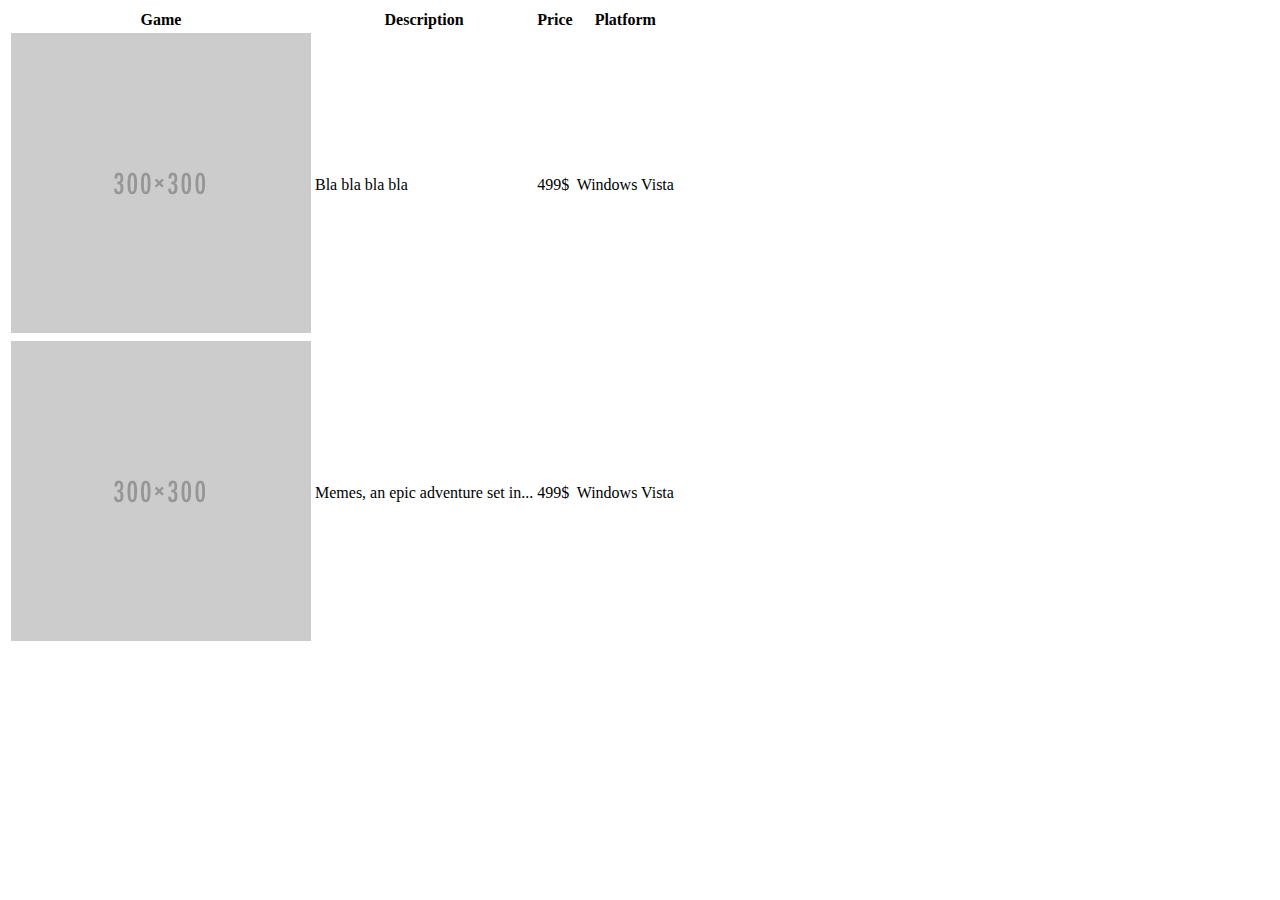
==== GamesForGold/html/game_list.html @ b2ba6fb5 "First commit of website to be worked on at AIE." ====
<!DOCTYPE html>

<html>


<head>
<meta charset="UTF-8"/>
<!--Allow elements to scale with viewport (dimensions of device that is browsing)-->
<meta name="viewport" content="width=device-width, initial-scale=1.0"/>
<!--All URLS on this page will use this URL as a starting address to find something-->
<base href="../assets/images/" target="_blank"/>
</head>

<body>

<table>
	<tr>
		<th> Game 		</th>
		<th> Description</th>
		<th> Price 		</th>
		<th> Platform 	</th>
	</tr>
	<tr>
		<td> <img src="game_placeholder.png" alt="Placeholder"/> 		</td>
		<td> Bla bla bla bla											</td>
		<td> 499$ 														</td>
		<td> Windows Vista											    </td>
	</tr>
	<tr>
		<td> <img src="game_placeholder.png" alt="Placeholder"/> 		</td>
		<td> Memes, an epic adventure set in...							</td>
		<td> 499$ 														</td>
		<td> Windows Vista											    </td>
	</tr>
</table>


</body>

</html>
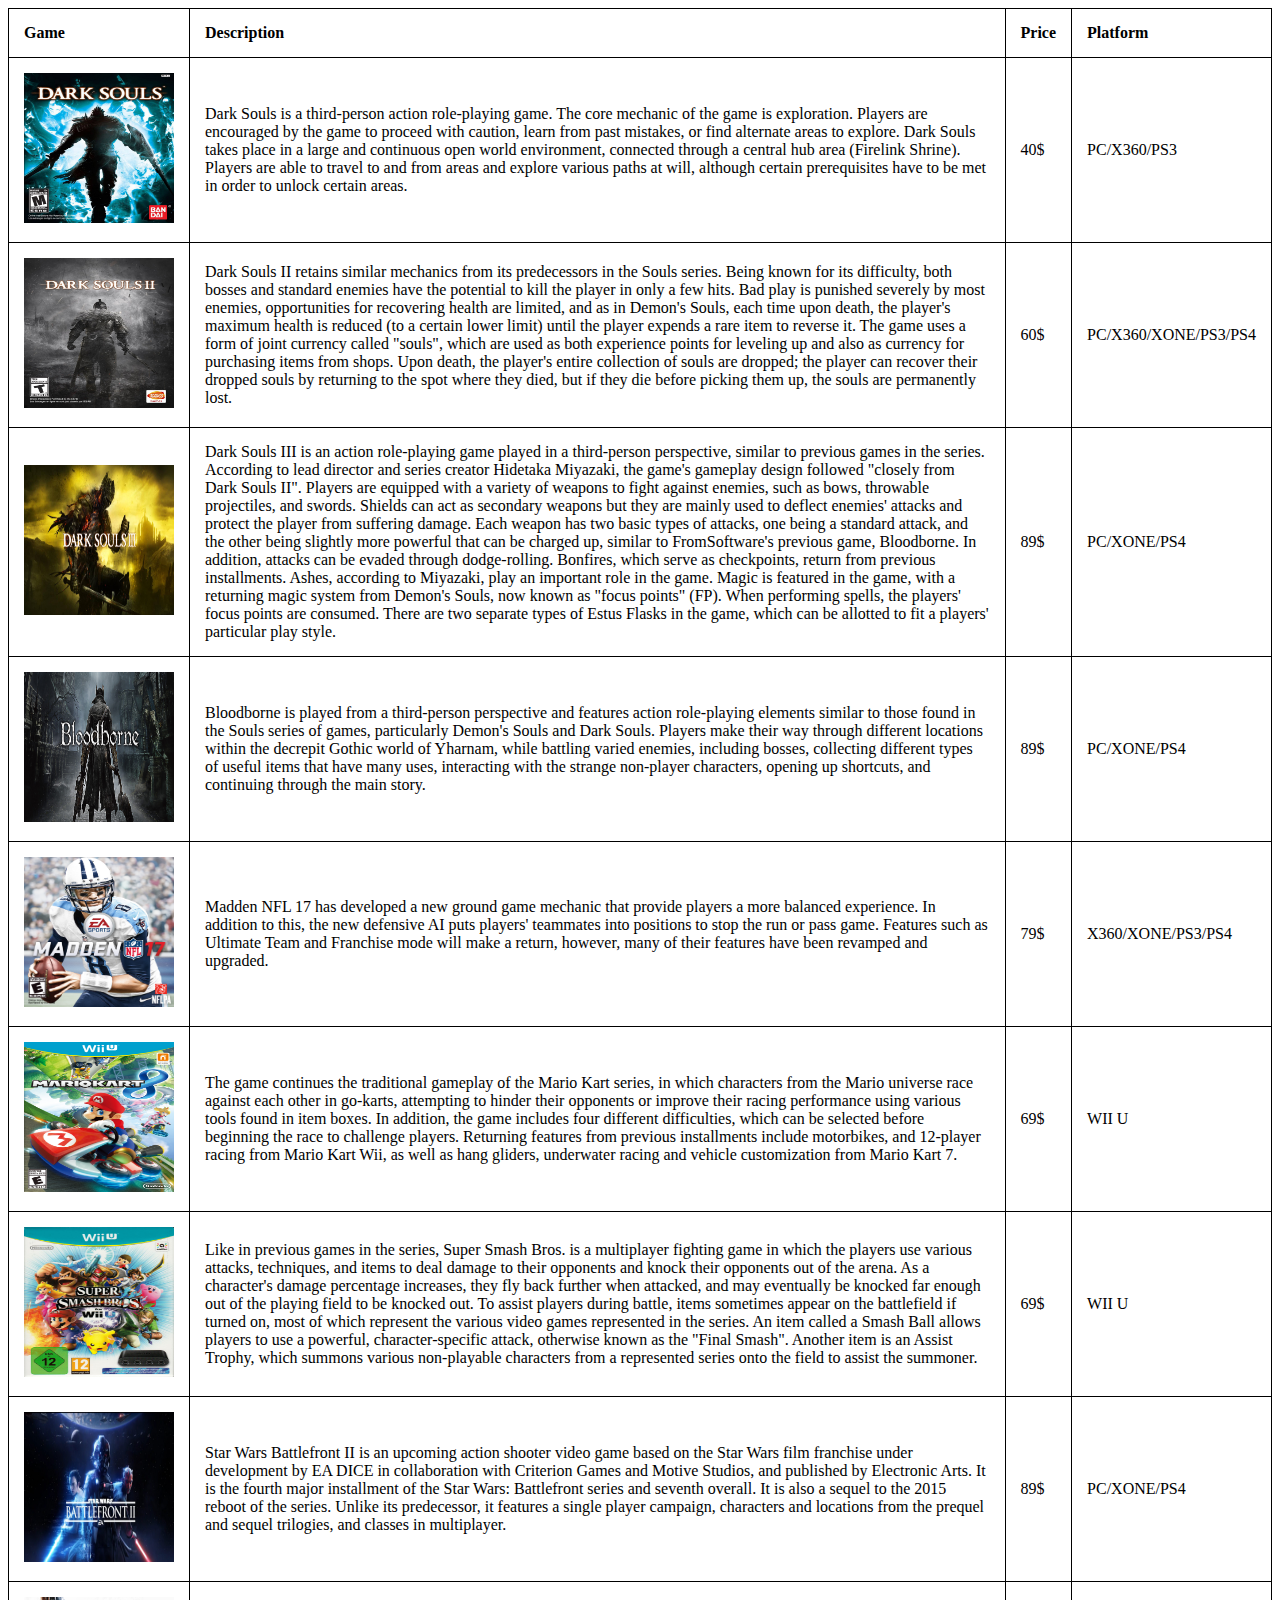
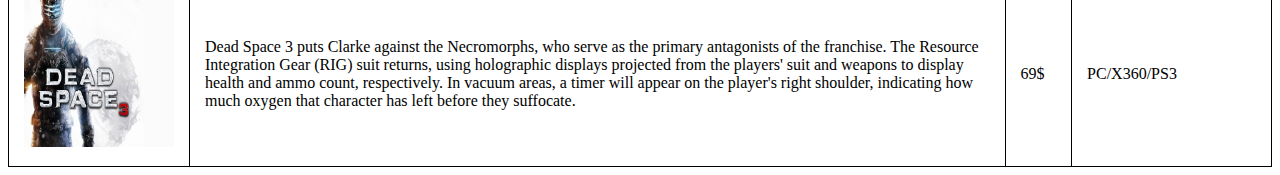
==== commit 449b0df4: "Complete implementation of all things necessary, further refinement allowed. CHM finished, javascrip" ====
--- a/GamesForGold/html/game_list.html
+++ b/GamesForGold/html/game_list.html
@@ -4,16 +4,21 @@
 
 
 <head>
-<meta charset="UTF-8"/>
+<meta charset="UTF-8">
 <!--Allow elements to scale with viewport (dimensions of device that is browsing)-->
-<meta name="viewport" content="width=device-width, initial-scale=1.0"/>
+<meta name="viewport" content="width=device-width, initial-scale=1.0">
+<script src = "../js/game-info.js"></script> 	<!--Allow use of functions in javascript file-->
 <!--All URLS on this page will use this URL as a starting address to find something-->
-<base href="../assets/images/" target="_blank"/>
+<base href="../assets/images/" target="_blank">
+<link rel="stylesheet" type="text/css" href="../../css/main.css">
+
+<title> Game List </title>
+
 </head>
 
 <body>
 
-<table>
+<table id="game-list">
 	<tr>
 		<th> Game 		</th>
 		<th> Description</th>
@@ -21,16 +26,112 @@
 		<th> Platform 	</th>
 	</tr>
 	<tr>
-		<td> <img src="game_placeholder.png" alt="Placeholder"/> 		</td>
-		<td> Bla bla bla bla											</td>
-		<td> 499$ 														</td>
-		<td> Windows Vista											    </td>
+		<td> 
+			<a onclick="storeGameInfo('Dark Souls 1')" href="../../html/game_page.html" target="iframe_a"> <img class="thumb" src="game_covers/Dark%20Souls%201.jpg" alt="Dark Souls 1"> </a> 
+		</td>
+		<td id="desc">
+			Dark Souls is a third-person action role-playing game. 
+			The core mechanic of the game is exploration. Players are encouraged by the game to proceed with caution, learn from past mistakes, or find alternate areas to explore. 
+			Dark Souls takes place in a large and continuous open world environment, connected through a central hub area (Firelink Shrine). 
+			Players are able to travel to and from areas and explore various paths at will, although certain prerequisites have to be met in order to unlock certain areas.
+		</td>
+		<td id="price"> 40$ 														</td>
+		<td id="platform"> PC/X360/PS3											    </td>
 	</tr>
 	<tr>
-		<td> <img src="game_placeholder.png" alt="Placeholder"/> 		</td>
-		<td> Memes, an epic adventure set in...							</td>
-		<td> 499$ 														</td>
-		<td> Windows Vista											    </td>
+		<td> <a onclick="storeGameInfo('Dark Souls 2')" href="../../html/game_page.html" target="iframe_a"> <img class="thumb" src="game_covers/Dark%20Souls%202.jpg" alt="Dark Souls 2"> </a> </td>
+		<td id="desc">
+			Dark Souls II retains similar mechanics from its predecessors in the Souls series. 
+			Being known for its difficulty, both bosses and standard enemies have the potential to kill the player in only a few hits.
+			Bad play is punished severely by most enemies, opportunities for recovering health are limited, 
+			and as in Demon's Souls, each time upon death, the player's maximum health is reduced (to a certain lower limit) until the player expends a rare item to reverse it. 
+			The game uses a form of joint currency called "souls", which are used as both experience points for leveling up and also as currency for purchasing items from shops. 
+			Upon death, the player's entire collection of souls are dropped; the player can recover their dropped souls by returning to the spot where they died, 
+			but if they die before picking them up, the souls are permanently lost.
+		</td>
+		<td id="price"> 60$ 														</td>
+		<td id="platform"> PC/X360/XONE/PS3/PS4									    </td>
+	</tr>
+	<tr>
+		<td> <a onclick="storeGameInfo('Dark Souls 3')" href="../../html/game_page.html" target="iframe_a"> <img class="thumb" src="game_covers/Dark%20Souls%203.jpg" alt="Dark Souls 3"> </a> </td>
+		<td id="desc">
+			Dark Souls III is an action role-playing game played in a third-person perspective, similar to previous games in the series. 
+			According to lead director and series creator Hidetaka Miyazaki, the game's gameplay design followed "closely from Dark Souls II". 
+			Players are equipped with a variety of weapons to fight against enemies, such as bows, throwable projectiles, and swords. 
+			Shields can act as secondary weapons but they are mainly used to deflect enemies' attacks and protect the player from suffering damage. 
+			Each weapon has two basic types of attacks, one being a standard attack, and the other being slightly more powerful that can be charged up, similar to FromSoftware's previous game, 
+			Bloodborne. In addition, attacks can be evaded through dodge-rolling. Bonfires, which serve as checkpoints, return from previous installments. Ashes, according to Miyazaki, 
+			play an important role in the game. Magic is featured in the game, with a returning magic system from Demon's Souls, now known as "focus points" (FP). 
+			When performing spells, the players' focus points are consumed. There are two separate types of Estus Flasks in the game, which can be allotted to fit a players' particular play style.
+		</td>
+		<td id="price"> 89$ 														</td>
+		<td id="platform"> PC/XONE/PS4									    		</td>
+	</tr>
+	<tr>
+		<td> <a onclick="storeGameInfo('Bloodborne')" href="../../html/game_page.html" target="iframe_a"> <img class="thumb" src="game_covers/Bloodborne.jpg" alt="Bloodborne"> </a> </td>
+		<td id="desc">
+			Bloodborne is played from a third-person perspective and features action role-playing elements similar to those found in the Souls series of games, particularly Demon's Souls and Dark Souls.
+			Players make their way through different locations within the decrepit Gothic world of Yharnam, while battling varied enemies, including bosses,
+			collecting different types of useful items that have many uses, interacting with the strange non-player characters, 
+			opening up shortcuts, and continuing through the main story.
+		</td>
+		<td id="price"> 89$ 														</td>
+		<td id="platform"> PC/XONE/PS4									    		</td>
+	</tr>
+	<tr>
+		<td> <a onclick="storeGameInfo('Madden NFL 17')" href="../../html/game_page.html" target="iframe_a"> <img class="thumb" src="game_covers/Madden%20NFL%2017.jpg" alt="Madden NFL 17"> </a> </td>
+		<td id="desc">
+			Madden NFL 17 has developed a new ground game mechanic that provide players a more balanced experience. 
+			In addition to this, the new defensive AI puts players' teammates into positions to stop the run or pass game. 
+			Features such as Ultimate Team and Franchise mode will make a return, however, many of their features have been revamped and upgraded.
+		</td>
+		<td id="price"> 79$ 														</td>
+		<td id="platform"> X360/XONE/PS3/PS4									    	</td>
+	</tr>
+	<tr>
+		<td> <a onclick="storeGameInfo('Mario Kart 8')" href="../../html/game_page.html" target="iframe_a"> <img class="thumb" src="game_covers/Mario%20Kart%208.jpg" alt="Mario Kart 8"> </a> </td>
+		<td id="desc">
+			The game continues the traditional gameplay of the Mario Kart series, in which characters from the Mario universe race against each other in go-karts, 
+			attempting to hinder their opponents or improve their racing performance using various tools found in item boxes. 
+			In addition, the game includes four different difficulties, which can be selected before beginning the race to challenge players. 
+			Returning features from previous installments include motorbikes, and 12-player racing from Mario Kart Wii, 
+			as well as hang gliders, underwater racing and vehicle customization from Mario Kart 7.
+		</td>
+		<td id="price"> 69$ 														</td>
+		<td id="platform"> WII U									    				</td>
+	</tr>
+	<tr>
+		<td> <a onclick="storeGameInfo('Super Smash Brothers Wii U')" href="../../html/game_page.html" target="iframe_a"> <img class="thumb" src="game_covers/Super%20Smash%20Brothers%20Wii%20U.jpg" alt="Super Smash Brothers Wii U"> </a> </td>
+		<td id="desc">
+			Like in previous games in the series, Super Smash Bros. is a multiplayer fighting game in which the players use various attacks, techniques, 
+			and items to deal damage to their opponents and knock their opponents out of the arena. As a character's damage percentage increases, they fly back further when attacked, 
+			and may eventually be knocked far enough out of the playing field to be knocked out. To assist players during battle, items sometimes appear on the battlefield if turned on, 
+			most of which represent the various video games represented in the series. An item called a Smash Ball allows players to use a powerful, character-specific attack, 
+			otherwise known as the "Final Smash". Another item is an Assist Trophy, which summons various non-playable characters from a represented series onto the field to assist the summoner. 
+		</td>
+		<td id="price"> 69$ 														</td>
+		<td id="platform"> WII U									    				</td>
+	</tr>
+	<tr>
+		<td> <a onclick="storeGameInfo('Star Wars Battlefront 2')" href="../../html/game_page.html" target="iframe_a"> <img class="thumb" src="game_covers/Star%20Wars%20Battlefront%202.jpg" alt="Star Wars Battlefront 2"> </a> </td>
+		<td id="desc">
+			Star Wars Battlefront II is an upcoming action shooter video game based on the Star Wars film franchise under development by EA DICE in collaboration with Criterion Games and Motive Studios,
+			and published by Electronic Arts. It is the fourth major installment of the Star Wars: Battlefront series and seventh overall. 
+			It is also a sequel to the 2015 reboot of the series. Unlike its predecessor, it features a single player campaign, characters and locations from the prequel and sequel trilogies, 
+			and classes in multiplayer. 
+		</td>
+		<td id="price"> 89$ 														</td>
+		<td id="platform"> PC/XONE/PS4									    		</td>
+	</tr>
+	<tr>
+		<td> <a onclick="storeGameInfo('Dead Space 3')" href="../../html/game_page.html" target="iframe_a"> <img class="thumb" src="game_covers/Dead%20Space%203.jpg" alt="Dead Space 3"> </a> </td>
+		<td id="desc">
+			Dead Space 3 puts Clarke against the Necromorphs, who serve as the primary antagonists of the franchise. 
+			The Resource Integration Gear (RIG) suit returns, using holographic displays projected from the players' suit and weapons to display health and ammo count, respectively. 
+			In vacuum areas, a timer will appear on the player's right shoulder, indicating how much oxygen that character has left before they suffocate.
+		</td>
+		<td id="price"> 69$ 														</td>
+		<td id="platform"> PC/X360/PS3									    		</td>
 	</tr>
 </table>
 
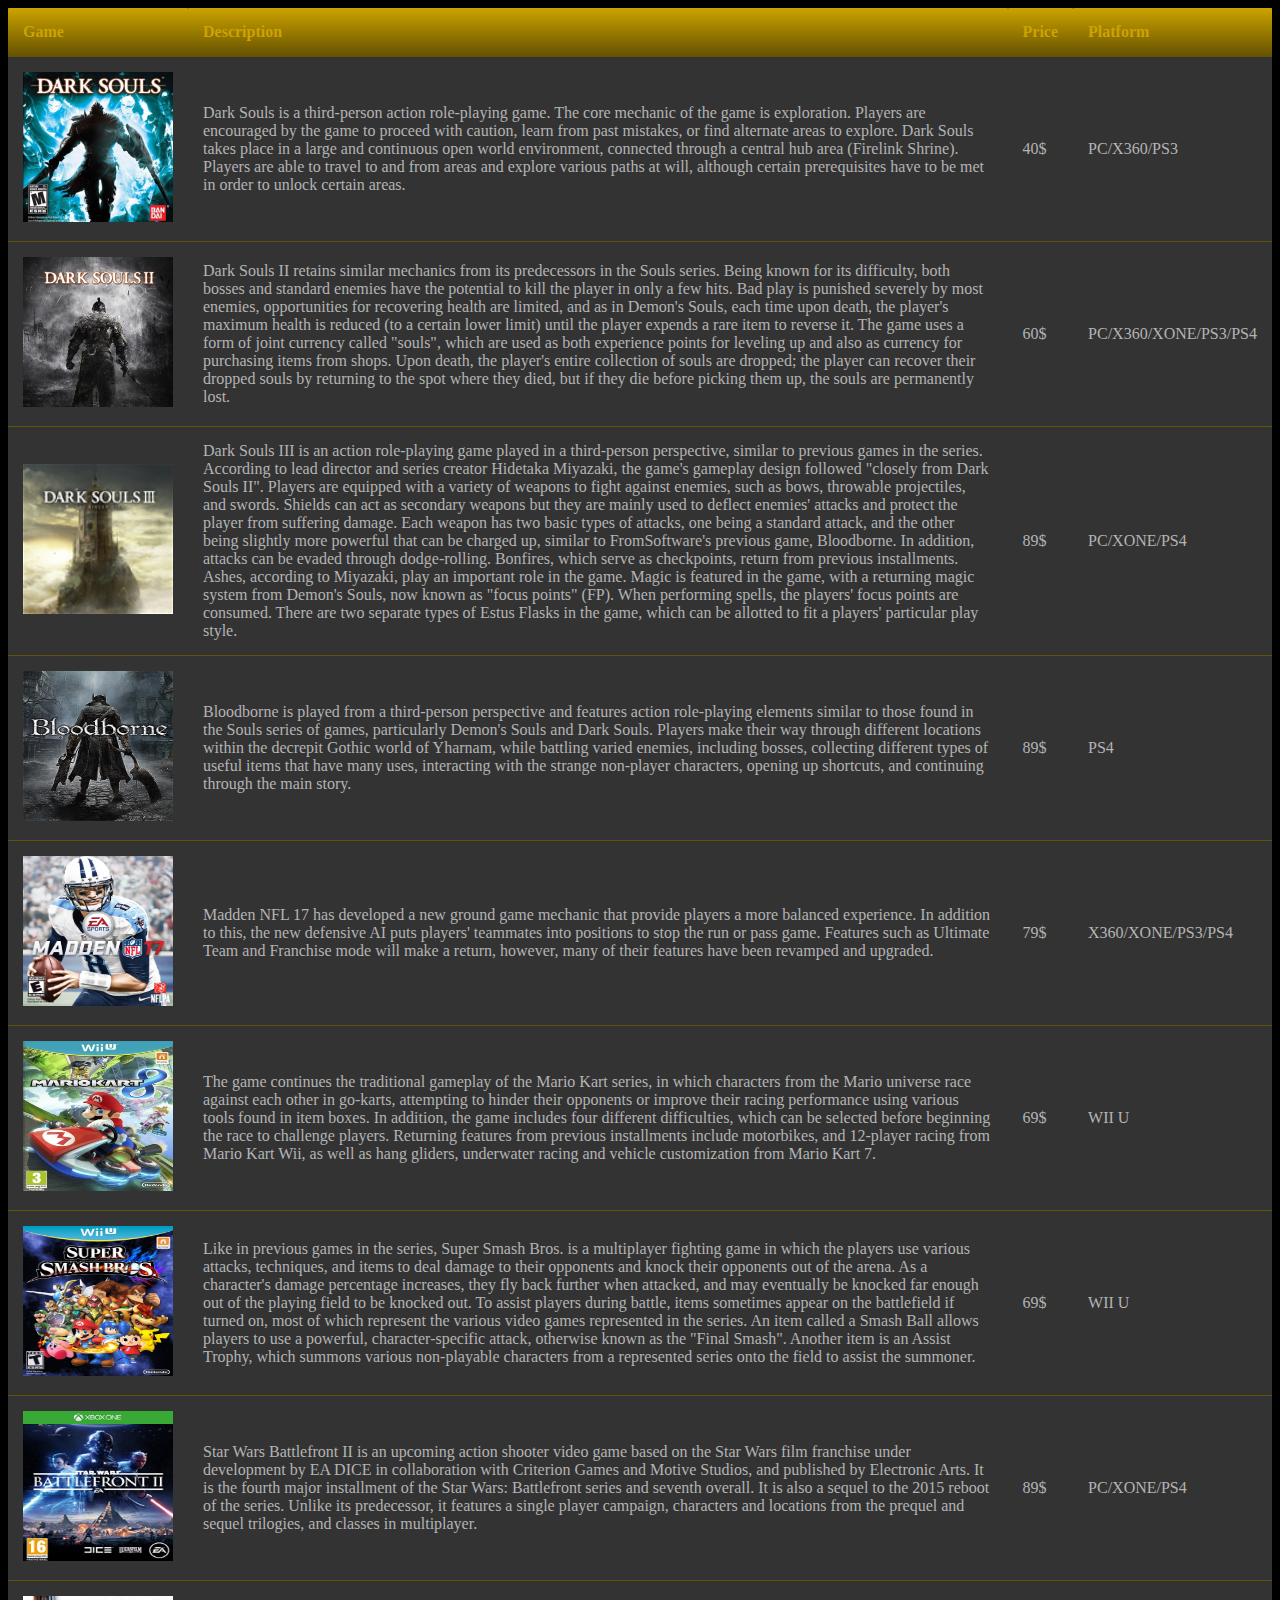
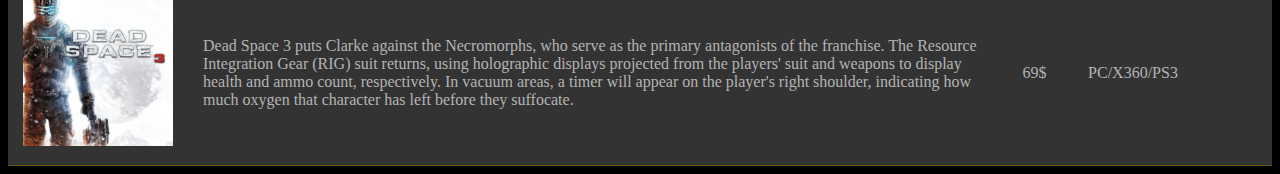
==== commit d9ff8cd5: "Refined .css to greatly improve look of the website, in particular the tables. Final version for sub" ====
--- a/GamesForGold/html/game_list.html
+++ b/GamesForGold/html/game_list.html
@@ -16,10 +16,10 @@
 
 </head>
 
-<body>
+<body style="background-color: black">
 
 <table id="game-list">
-	<tr>
+	<tr class="gamelist-header">
 		<th> Game 		</th>
 		<th> Description</th>
 		<th> Price 		</th>
@@ -76,7 +76,7 @@
 			opening up shortcuts, and continuing through the main story.
 		</td>
 		<td id="price"> 89$ 														</td>
-		<td id="platform"> PC/XONE/PS4									    		</td>
+		<td id="platform"> PS4									    				</td>
 	</tr>
 	<tr>
 		<td> <a onclick="storeGameInfo('Madden NFL 17')" href="../../html/game_page.html" target="iframe_a"> <img class="thumb" src="game_covers/Madden%20NFL%2017.jpg" alt="Madden NFL 17"> </a> </td>
